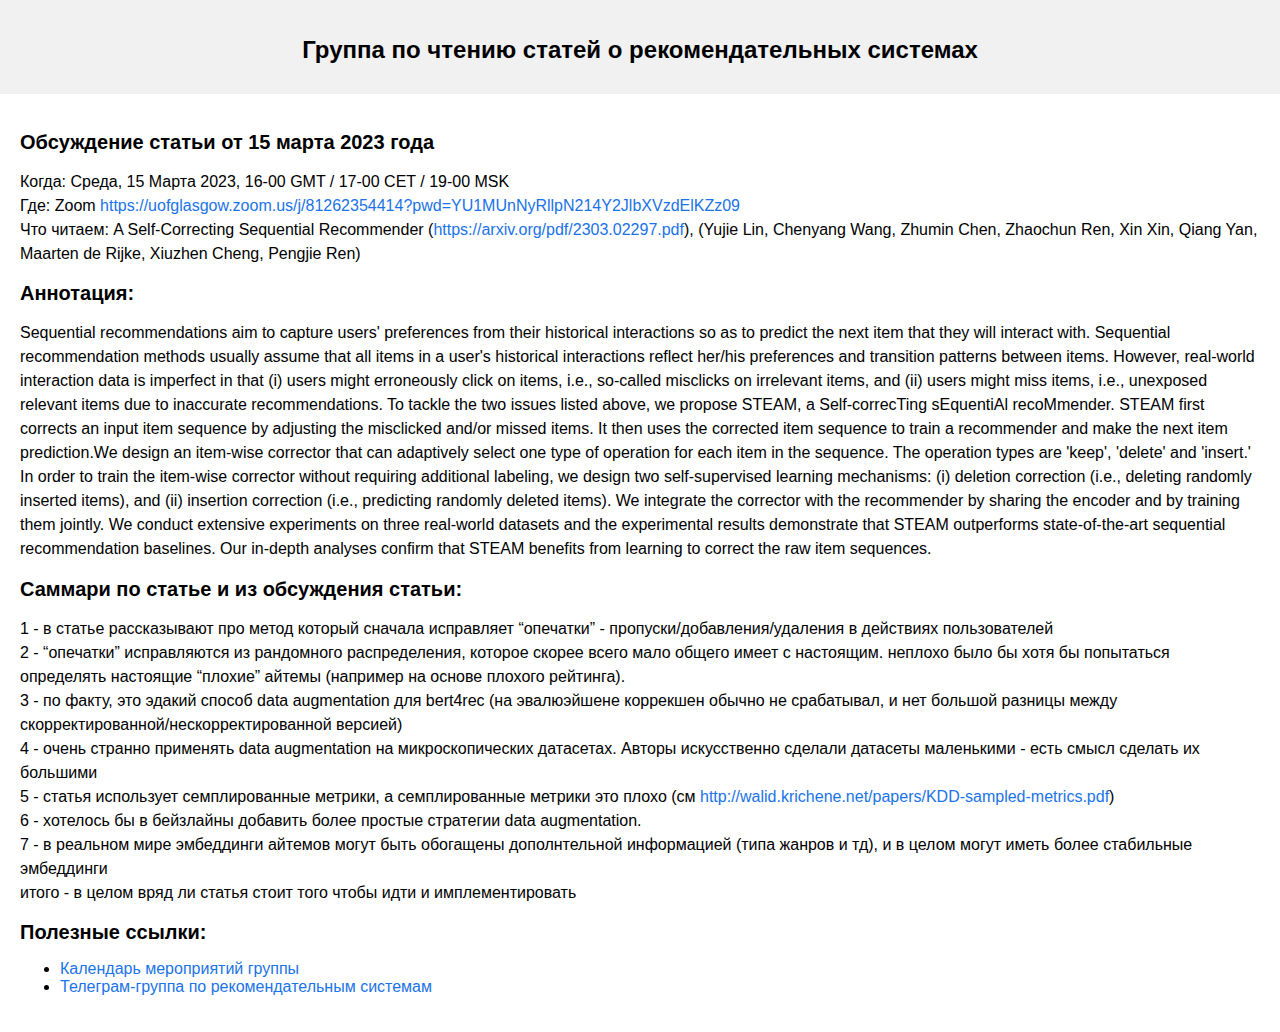
==== reading_group/index.html @ 285e607a "Recsys Group page" ====
<html lang="ru">
<head>
    <meta charset="UTF-8">
    <meta name="viewport" content="width=device-width, initial-scale=1.0">
    <title>Группа по чтению статей о рекомендательных системах</title>
    <style>
        body {
            font-family: Arial, sans-serif;
            margin: 0;
            padding: 0;
        }
        header {
            background-color: #f1f1f1;
            text-align: center;
            padding: 20px;
        }

        main {
            padding: 20px;
        }

        h1 {
            font-size: 24px;
            margin-bottom: 10px;
        }

        h2 {
            font-size: 20px;
            margin-bottom: 10px;
        }

        p {
            font-size: 16px;
            line-height: 1.5;
        }

        a {
            color: #1a73e8;
            text-decoration: none;
        }

        a:hover {
            text-decoration: underline;
        }
    </style>
        </head>
        <body>
        <header>
        <h1>Группа по чтению статей о рекомендательных системах</h1>
        </header>
        <main>
        <h2>Обсуждение статьи от 15 марта 2023 года</h2>
        <p>
         Когда: Cреда, 15 Марта 2023, 16-00 GMT / 17-00 CET / 19-00 MSK<br>
                                                                        Где: Zoom <a href="https://uofglasgow.zoom.us/j/81262354414?pwd=YU1MUnNyRllpN214Y2JlbXVzdElKZz09">https://uofglasgow.zoom.us/j/81262354414?pwd=YU1MUnNyRllpN214Y2JlbXVzdElKZz09</a><br>
                                                                                                                                                                                                                                                            Что читаем: A Self-Correcting Sequential Recommender (<a href="https://arxiv.org/pdf/2303.02297.pdf">https://arxiv.org/pdf/2303.02297.pdf</a>), (Yujie Lin, Chenyang Wang, Zhumin Chen, Zhaochun Ren, Xin Xin, Qiang Yan, Maarten de Rijke, Xiuzhen Cheng, Pengjie Ren)
        </p>
        <h2>Аннотация:</h2>
        <p>
         Sequential recommendations aim to capture users' preferences from their historical interactions so as to predict the next item that they will interact with. Sequential recommendation methods usually assume that all items in a user's historical interactions reflect her/his preferences and transition patterns between items. However, real-world interaction data is imperfect in that (i) users might erroneously click on items, i.e., so-called misclicks on irrelevant items, and (ii) users might miss items, i.e., unexposed relevant items due to inaccurate recommendations. To tackle the two issues listed above, we propose STEAM, a Self-correcTing sEquentiAl recoMmender. STEAM first corrects an input item sequence by adjusting the misclicked and/or missed items. It then uses the corrected item sequence to train a recommender and make the next item prediction.We design an item-wise corrector that can adaptively select one type of operation for each item in the sequence. The operation types are
        'keep', 'delete' and 'insert.' In order to train the item-wise corrector without requiring additional labeling, we design two self-supervised learning mechanisms: (i) deletion correction (i.e., deleting randomly inserted items), and (ii) insertion correction (i.e., predicting randomly deleted items). We integrate the corrector with the recommender by sharing the encoder and by training them jointly. We conduct extensive experiments on three real-world datasets and the experimental results demonstrate that STEAM outperforms state-of-the-art sequential recommendation baselines. Our in-depth analyses confirm that STEAM benefits from learning to correct the raw item sequences.
        </p>
        <h2>Саммари по статье и из обсуждения статьи:</h2>
        <p>
        1 - в статье рассказывают про метод который сначала исправляет “опечатки” - пропуски/добавления/удаления в действиях пользователей<br>
        2 - “опечатки” исправляются из рандомного распределения, которое скорее всего мало общего имеет с настоящим. неплохо было бы хотя бы попытаться определять настоящие “плохие” айтемы (например на основе плохого рейтинга).<br>
        3 - по факту, это эдакий способ data augmentation для bert4rec (на эвалюэйшене коррекшен обычно не срабатывал, и нет большой разницы между скорректированной/нескорректированной версией)<br>
        4 - очень странно применять data augmentation на микроскопических датасетах. Авторы искусственно сделали датасеты маленькими - есть смысл сделать их большими<br>
        5 - статья использует семплированные метрики, а семплированные метрики это плохо (см <a href="http://walid.krichene.net/papers/KDD-sampled-metrics.pdf">http://walid.krichene.net/papers/KDD-sampled-metrics.pdf</a>)<br>
        6 - хотелось бы в бейзлайны добавить более простые стратегии data augmentation.<br>
        7 - в реальном мире эмбеддинги айтемов могут быть обогащены дополнтельной информацией (типа жанров и тд), и в целом могут иметь более стабильные эмбеддинги<br>
                                                                                                                                                                    итого - в целом вряд ли статья стоит того чтобы идти и имплементировать
        </p>
        <h2>Полезные ссылки:</h2>
        <ul>
        <li>
        <a href="https://calendar.google.com/calendar/embed?src=aa580a636315401e6dd8b016a7d34517823101e238c0ce5606adf98bb7398f4d%40group.calendar.google.com&ctz=Europe%2FLondon">Календарь мероприятий группы</a>
        </li>
        <li>
        <a href="https://t.me/ods_recommender_systems">Телеграм-группа по рекомендательным системам</a>
        </li>
        </ul>
        </main>

        </body>
        </html>
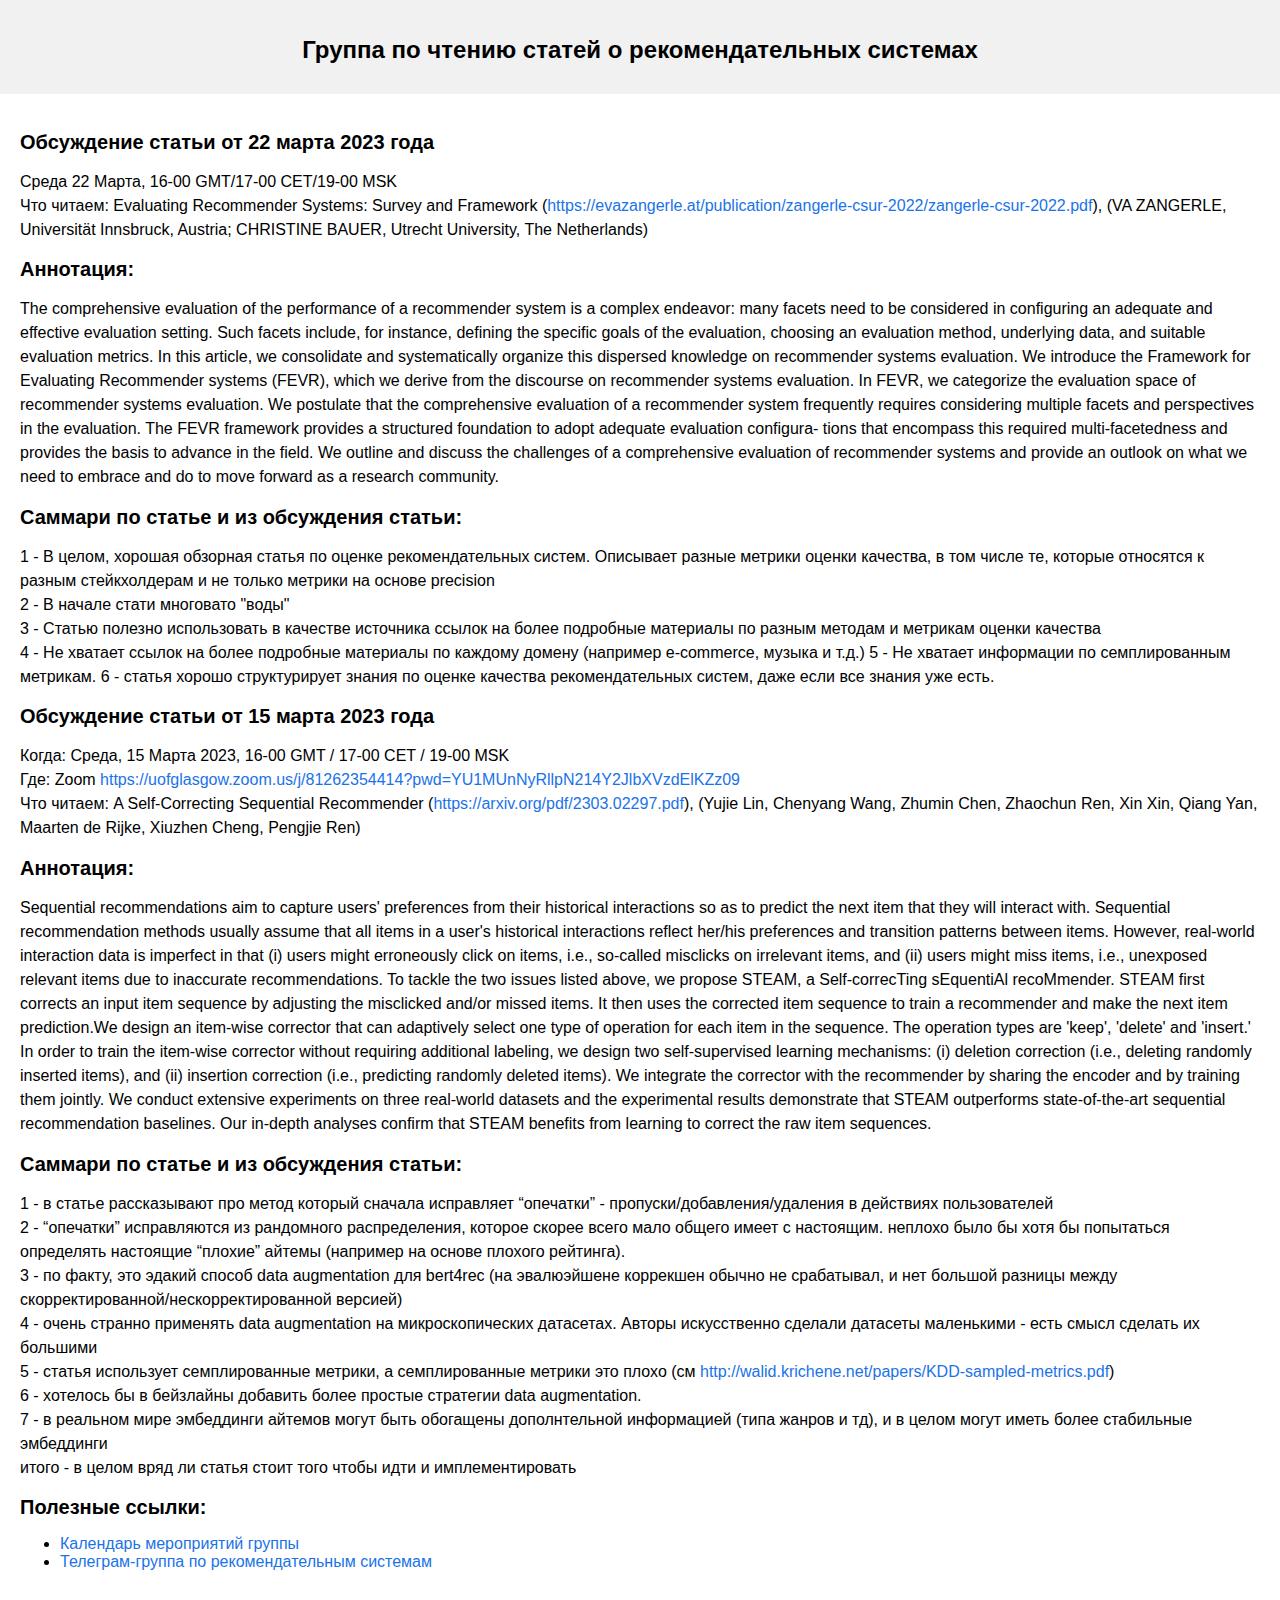
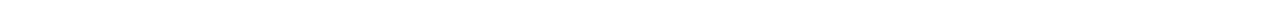
==== commit 1a7f7f56: "added new paper summary" ====
--- a/reading_group/index.html
+++ b/reading_group/index.html
@@ -45,10 +45,50 @@
     </style>
         </head>
         <body>
+        <!-- Google tag (gtag.js) -->
+        <script async src="https://www.googletagmanager.com/gtag/js?id=G-N2VQB1X5MM"></script>
+        <script>
+            window.dataLayer = window.dataLayer || [];
+            function gtag(){dataLayer.push(arguments);}
+            gtag('js', new Date());
+
+            gtag('config', 'G-N2VQB1X5MM');
+        </script>
         <header>
         <h1>Группа по чтению статей о рекомендательных системах</h1>
         </header>
         <main>
+            <h2>Обсуждение статьи от 22 марта 2023 года</h2>
+            <p>
+                Среда 22 Марта, 16-00 GMT/17-00 CET/19-00 MSK<br>
+                Что читаем: Evaluating Recommender Systems: Survey and Framework
+                (<a href="https://evazangerle.at/publication/zangerle-csur-2022/zangerle-csur-2022.pdf">https://evazangerle.at/publication/zangerle-csur-2022/zangerle-csur-2022.pdf</a>),
+                (VA ZANGERLE, Universität Innsbruck, Austria; CHRISTINE BAUER, Utrecht University, The Netherlands)
+            </p>
+            <h2>Аннотация:</h2>
+            <p>
+                The comprehensive evaluation of the performance of a recommender system is a complex endeavor: many facets
+                need to be considered in configuring an adequate and effective evaluation setting. Such facets include,
+                for instance, defining the specific goals of the evaluation, choosing an evaluation method, underlying data,
+                and suitable evaluation metrics. In this article, we consolidate and systematically organize this dispersed
+                knowledge on recommender systems evaluation. We introduce the Framework for Evaluating Recommender systems (FEVR),
+                which we derive from the discourse on recommender systems evaluation. In FEVR, we categorize the evaluation space of
+                recommender systems evaluation. We postulate that the comprehensive evaluation of a recommender system frequently
+                requires considering multiple facets and perspectives in the evaluation. The FEVR framework provides a structured
+                foundation to adopt adequate evaluation configura- tions that encompass this required multi-facetedness
+                and provides the basis to advance in the field. We outline and discuss the challenges of a comprehensive
+                evaluation of recommender systems and provide an outlook on what we need to embrace and do to move forward as a research community.
+            </p>
+            <h2>Саммари по статье и из обсуждения статьи:</h2>
+            <p>
+                1 - В целом, хорошая обзорная статья по оценке рекомендательных систем. Описывает разные метрики оценки качества, в том числе те, которые относятся к разным стейкхолдерам и не только метрики на основе precision<br>
+                2 - В начале стати многовато "воды"<br>
+                3 - Статью полезно использовать в качестве источника ссылок на более подробные материалы по разным методам и метрикам оценки качества<br>
+                4 - Не хватает ссылок на более подробные материалы по каждому домену (например e-commerce, музыка и т.д.)
+                5 - Не хватает информации по семплированным метрикам.
+                6 - статья хорошо структурирует знания по оценке качества рекомендательных систем, даже если все знания уже есть.
+            </p>
+
         <h2>Обсуждение статьи от 15 марта 2023 года</h2>
         <p>
          Когда: Cреда, 15 Марта 2023, 16-00 GMT / 17-00 CET / 19-00 MSK<br>
